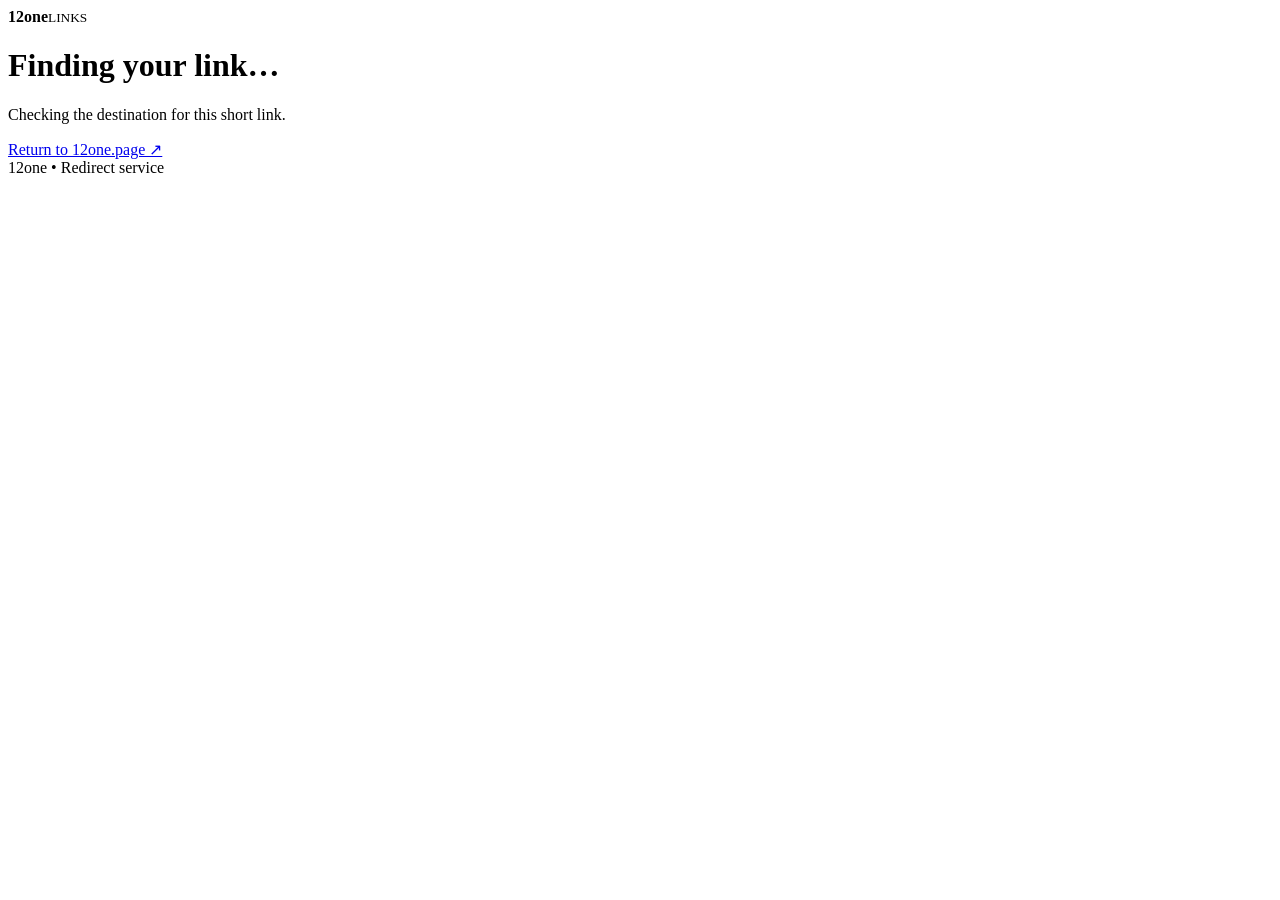
==== index.html @ 48870527 "Add index.html for Google Sheets redirects" ====
<!doctype html><html lang="en"><head><meta charset="utf-8"><meta name="viewport" content="width=device-width,initial-scale=1"><meta name="robots" content="noindex,nofollow"><title>12one • Redirects</title><link rel="stylesheet" href="/style.css"><script defer src="/redirect.js"></script></head><body><main class="panel"><div class="brand"><strong>12<span>one</span></strong><small>LINKS</small></div><div class="circle"><span class="spinner"></span></div><h1 id="heading">Finding your link…</h1><p id="message" role="status" aria-live="polite">Checking the destination for this short link.</p><a href="https://12one.page">Return to 12one.page ↗</a></main><footer>12one • Redirect service</footer></body></html>
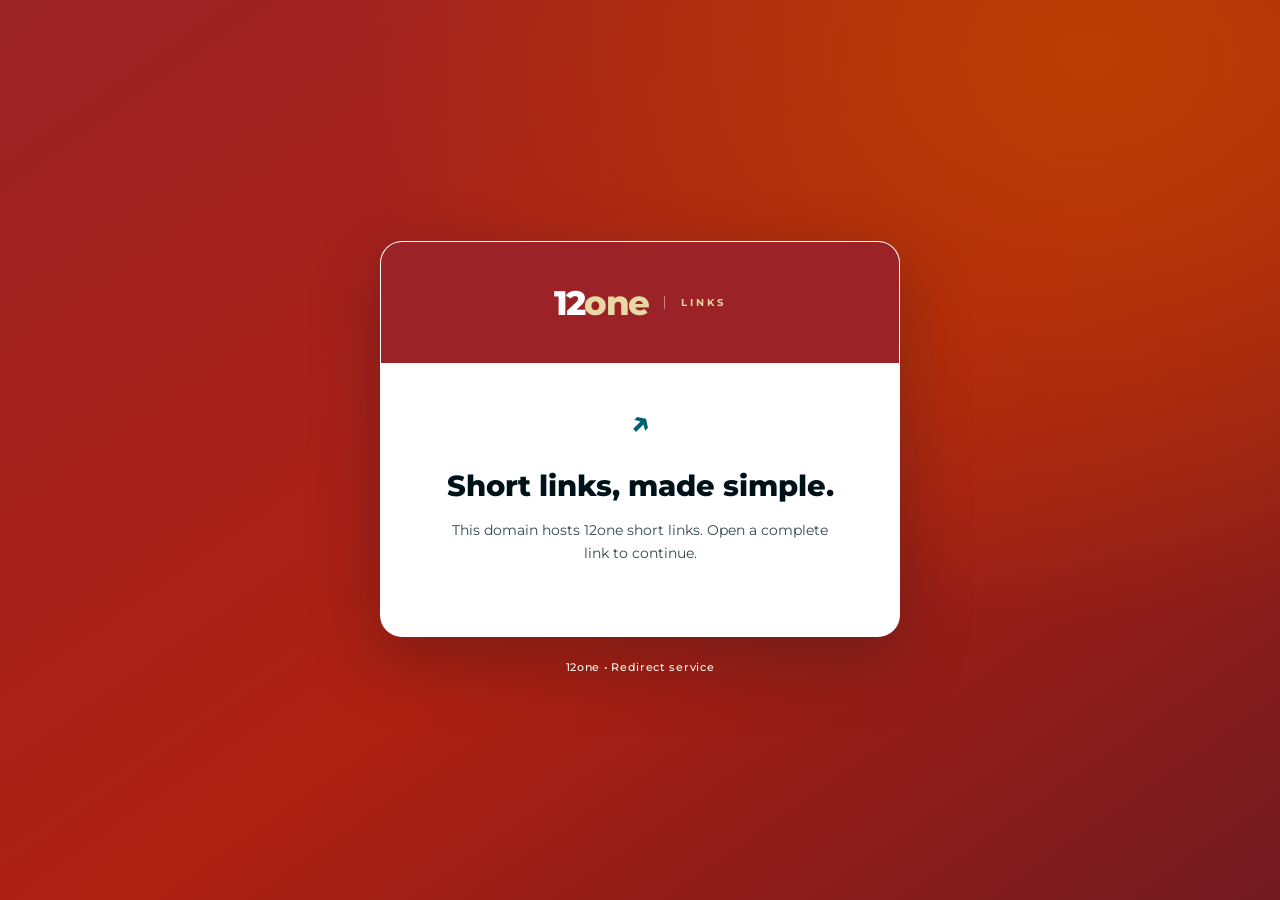
==== commit cd3ec1a2: "Show entered URL on unavailable 12one redirect pages" ====
--- a/index.html
+++ b/index.html
@@ -1 +1 @@
-<!doctype html><html lang="en"><head><meta charset="utf-8"><meta name="viewport" content="width=device-width,initial-scale=1"><meta name="robots" content="noindex,nofollow"><title>12one • Redirects</title><link rel="stylesheet" href="/style.css"><script defer src="/redirect.js"></script></head><body><main class="panel"><div class="brand"><strong>12<span>one</span></strong><small>LINKS</small></div><div class="circle"><span class="spinner"></span></div><h1 id="heading">Finding your link…</h1><p id="message" role="status" aria-live="polite">Checking the destination for this short link.</p><a href="https://12one.page">Return to 12one.page ↗</a></main><footer>12one • Redirect service</footer></body></html>+<!doctype html><html lang="en"><head><meta charset="utf-8"><meta name="viewport" content="width=device-width,initial-scale=1"><meta name="robots" content="noindex,nofollow"><title>12one • Redirects</title><link rel="stylesheet" href="/style.css"><script defer src="/redirect.js"></script></head><body><main class="panel"><div class="brand"><strong>12<span>one</span></strong><small>LINKS</small></div><div class="circle"><span class="spinner"></span></div><h1 id="heading">Finding your link…</h1><p id="message" role="status" aria-live="polite">Checking the destination for this short link.</p><p id="requested-url" class="requested-url" hidden></p></main><footer>12one • Redirect service</footer></body></html>
--- a/style.css
+++ b/style.css
@@ -0,0 +1,88 @@
+@import url('https://fonts.googleapis.com/css2?family=Montserrat:wght@400;500;600;700;800&display=swap');
+
+/* 12one brand system — reds primary, teals secondary */
+:root {
+  color-scheme: light;
+  --ink: #001219;
+  --red: #9B2226;
+  --red-accent: #AE2012;
+  --rust: #BB3E03;
+  --caramel: #CA6702;
+  --gold: #EE9B00;
+  --vanilla: #E9D8A6;
+  --teal: #005F73;
+  --cyan: #0A9396;
+  --aqua: #94D2BD;
+  --paper: #FFFFFF;
+  --soft-paper: #FAF8F4;
+  font-family: 'Montserrat', system-ui, -apple-system, BlinkMacSystemFont, 'Segoe UI', sans-serif;
+  color: var(--ink);
+  background: var(--red);
+}
+* { box-sizing: border-box; }
+body {
+  min-height: 100vh;
+  margin: 0;
+  display: flex;
+  flex-direction: column;
+  align-items: center;
+  justify-content: center;
+  gap: 22px;
+  padding: 40px 18px 22px;
+  background: radial-gradient(ellipse at 85% 6%, #BB3E03 0%, transparent 48%),
+              linear-gradient(145deg, #9B2226 0%, #AE2012 55%, #711A21 100%);
+}
+.panel {
+  width: min(100%, 520px);
+  overflow: hidden;
+  text-align: center;
+  border: 1px solid #FFFFFF38;
+  border-radius: 22px;
+  background: var(--paper);
+  box-shadow: 0 24px 70px #00121945;
+  padding: 0 36px 43px;
+}
+.brand {
+  min-height: 121px;
+  margin: 0 -36px;
+  padding: 30px 24px;
+  display: flex;
+  align-items: center;
+  justify-content: center;
+  gap: 16px;
+  background: var(--red);
+  color: #fff;
+}
+.brand strong { font-size: 34px; letter-spacing: -1.9px; font-weight: 800; line-height: 1; }
+.brand strong span { color: var(--vanilla); }
+.brand small {
+  border-left: 1px solid #FFFFFF70;
+  padding-left: 16px;
+  letter-spacing: 3px;
+  font-size: 10px;
+  font-weight: 700;
+  color: var(--vanilla);
+}
+.circle { min-height: 58px; margin: 30px auto 17px; display: grid; place-items: center; color: var(--teal); font-size: 34px; font-weight: 700; }
+.spinner {
+  width: 34px; height: 34px;
+  border: 3px solid #9B22262B;
+  border-top-color: var(--red-accent);
+  border-radius: 50%;
+  animation: spin .8s linear infinite;
+}
+@keyframes spin { to { transform: rotate(360deg); } }
+h1 { font-size: clamp(22px, 5vw, 29px); font-weight: 800; line-height: 1.25; margin: 0 0 14px; color: var(--ink); }
+p { line-height: 1.7; color: #33474D; margin: 0 auto 27px; max-width: 380px; font-size: 14px; }
+a { color: var(--teal); text-decoration: underline; text-underline-offset: 3px; font-weight: 700; }
+a:hover { color: var(--red); }
+a:focus-visible { outline: 3px solid var(--cyan); outline-offset: 4px; border-radius: 2px; }
+footer { color: #FFF8EE; text-align: center; font-size: 11px; font-weight: 500; letter-spacing: .7px; line-height: 1.6; }
+@media (max-width: 480px) {
+  body { padding: 24px 14px 18px; }
+  .panel { padding: 0 21px 33px; border-radius: 18px; }
+  .brand { margin: 0 -21px; min-height: 108px; padding: 25px 16px; }
+  .brand strong { font-size: 31px; }
+  .brand small { letter-spacing: 2px; }
+}
+@media (prefers-reduced-motion: reduce) { .spinner { animation-duration: 2.5s; } }
